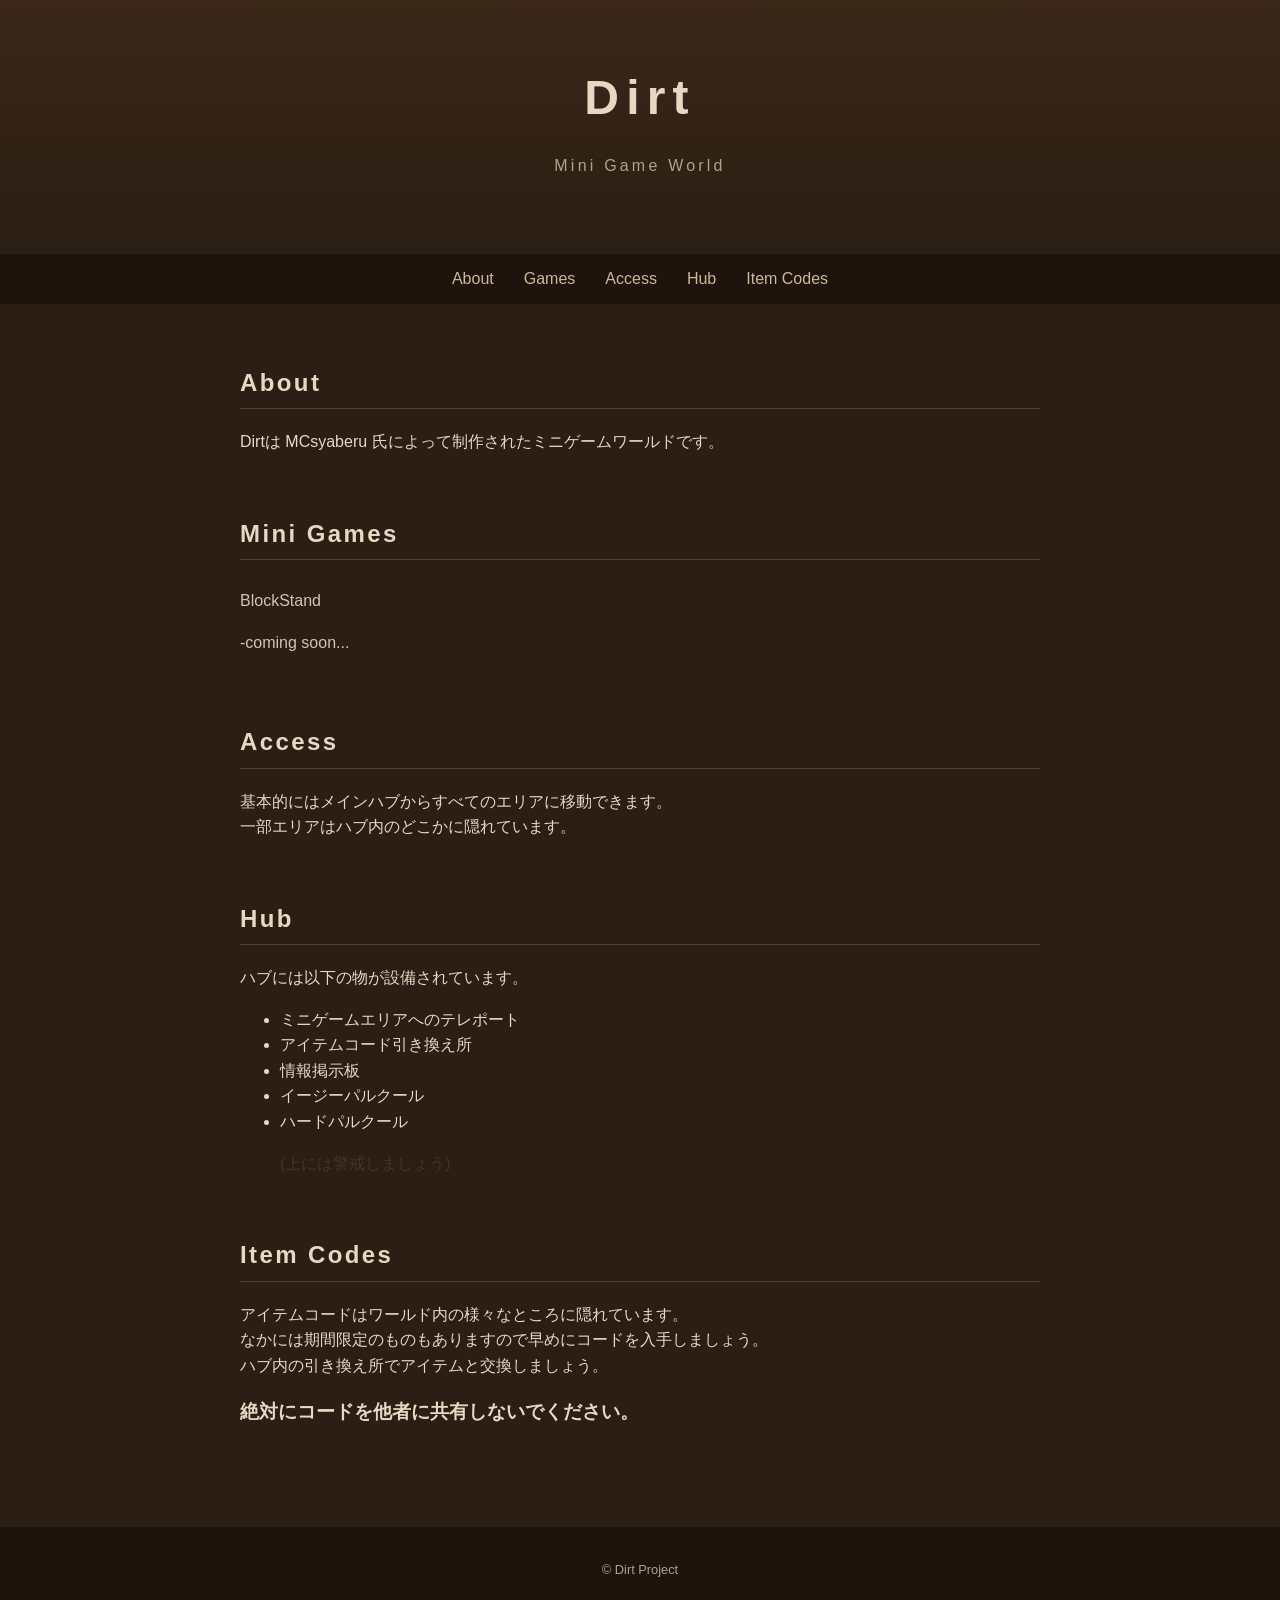
==== index.html @ 707f64bc "Add files via upload" ====
<!DOCTYPE html>
<html lang="ja">
<head>
    <meta charset="UTF-8">
    <link rel="shortcut icon" href="favicon.ico" type="image/x-icon">
    <title>Dirt | Mini Game World</title>
    <link rel="stylesheet" href="style.css">
</head>
<body>

    <!-- ヘッダー -->
    <header class="header">
        <h1 class="title">Dirt</h1>
        <p class="subtitle">Mini Game World</p>
    </header>

    <!-- ナビゲーション -->
    <nav class="nav">
        <a href="#about">About</a>
        <a href="#games">Games</a>
        <a href="#access">Access</a>
        <a href="#hub">Hub</a>
        <a href="#item">Item Codes</a>
    </nav>

    <!-- メイン -->
    <main class="main">

        <section id="about" class="section">
            <h2>About</h2>
            <p>
                Dirtは MCsyaberu 氏によって制作されたミニゲームワールドです。
            </p>
        </section>

        <section id="games" class="section">
            <h2>Mini Games</h2>
            <ul class="game-list">
                <li>BlockStand</li>
                <li>-coming soon...</li>
            </ul>
        </section>

        <section id="access" class="section">
            <h2>Access</h2>
            <p>
                基本的にはメインハブからすべてのエリアに移動できます。<br>
                一部エリアはハブ内のどこかに隠れています。
            </p>

        </section>
        <section id="hub" class="section">
            <h2>Hub</h2>
            <p>
                ハブには以下の物が設備されています。
            </p>
            <ul class="hub-list">
                <li>ミニゲームエリアへのテレポート</li>
                <li>アイテムコード引き換え所</li>
                <li>情報掲示板</li>
                <li>イージーパルクール</li>
                <li>ハードパルクール</li>
                <p style="color: #493323;">(上には警戒しましょう)</p>
        </section>
        <section id="item" class="section">
            <h2>Item Codes</h2>
            <p>
                アイテムコードはワールド内の様々なところに隠れています。<br>
                なかには期間限定のものもありますので早めにコードを入手しましょう。<br>
                ハブ内の引き換え所でアイテムと交換しましょう。
            </p>
            <h3>絶対にコードを他者に共有しないでください。</h3>
    </main>

    <!-- フッター -->
    <footer class="footer">
        <p>© Dirt Project</p>
    </footer>

</body>
</html>
---- style.css ----
/* 全体 */
body {
    margin: 0;
    background: #2b1e14; /* 濃い土 */
    color: #e6d8c3;      /* 明るい砂色 */
    font-family: "Segoe UI", sans-serif;
    line-height: 1.6;
}

/* ヘッダー */
.header {
    padding: 60px 20px;
    text-align: center;
    background: linear-gradient(#3a2718, #2b1e14);
}

.title {
    font-size: 3rem;
    letter-spacing: 0.15em;
    margin: 0;
}

.subtitle {
    opacity: 0.7;
    letter-spacing: 0.2em;
}

/* ナビ */
.nav {
    display: flex;
    justify-content: center;
    gap: 30px;
    background: #1f140d;
    padding: 12px;
}

.nav a {
    color: #cbb89b;
    text-decoration: none;
}

.nav a:hover {
    color: #ffffff;
}

/* メイン */
.main {
    max-width: 800px;
    margin: 0 auto;
    padding: 40px 20px;
}

.section {
    margin-bottom: 60px;
}

.section h2 {
    border-bottom: 1px solid #5a3e2a;
    padding-bottom: 6px;
    letter-spacing: 0.1em;
}

/* ゲーム一覧 */
.game-list {
    list-style: none;
    padding-left: 0;
}

.game-list li {
    padding: 8px 0;
    opacity: 0.9;
}

/* フッター */
.footer {
    text-align: center;
    padding: 20px;
    font-size: 0.8rem;
    background: #1a100a;
    opacity: 0.7;
}
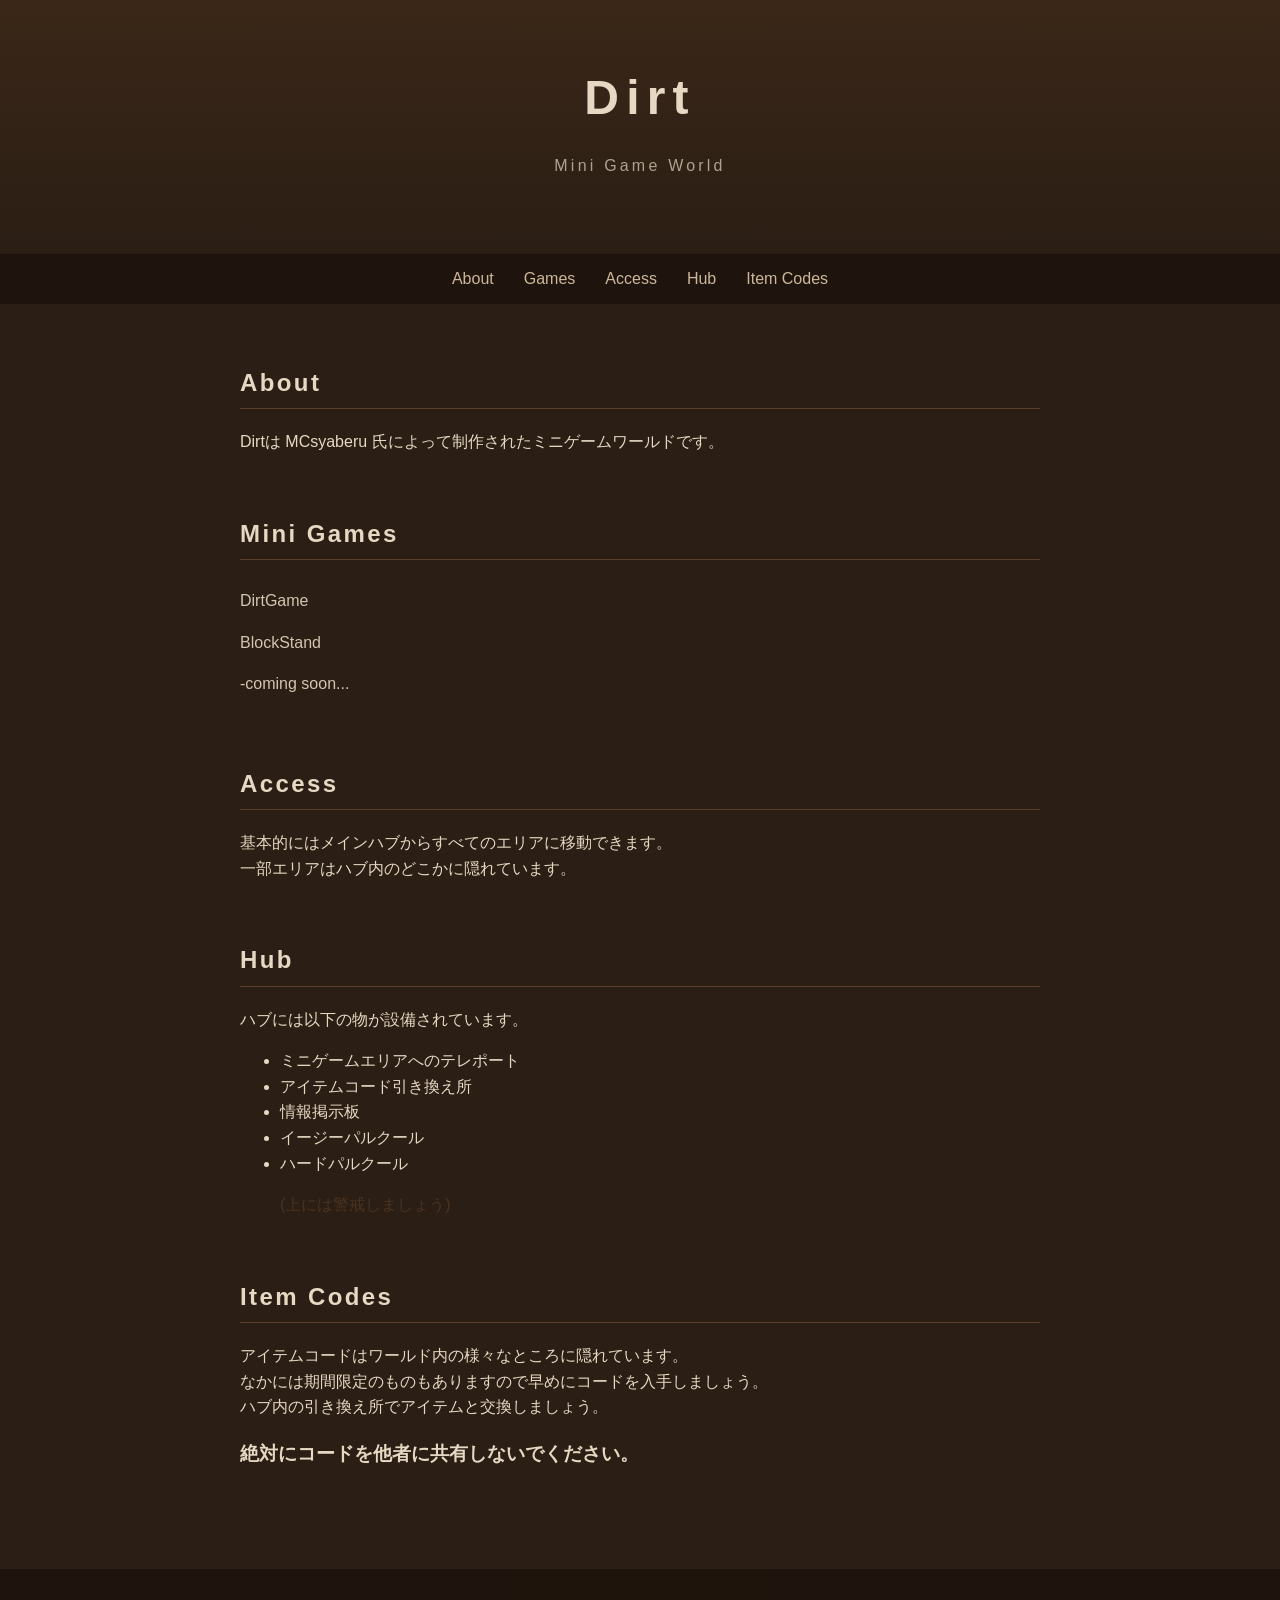
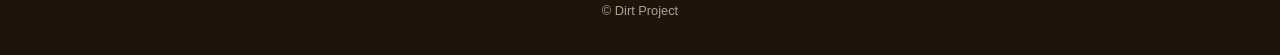
==== commit 6f2705c0: "Update index.html" ====
--- a/index.html
+++ b/index.html
@@ -36,6 +36,7 @@
         <section id="games" class="section">
             <h2>Mini Games</h2>
             <ul class="game-list">
+                <li>DirtGame</li>
                 <li>BlockStand</li>
                 <li>-coming soon...</li>
             </ul>
@@ -79,3 +80,4 @@
 
 </body>
 </html>
+
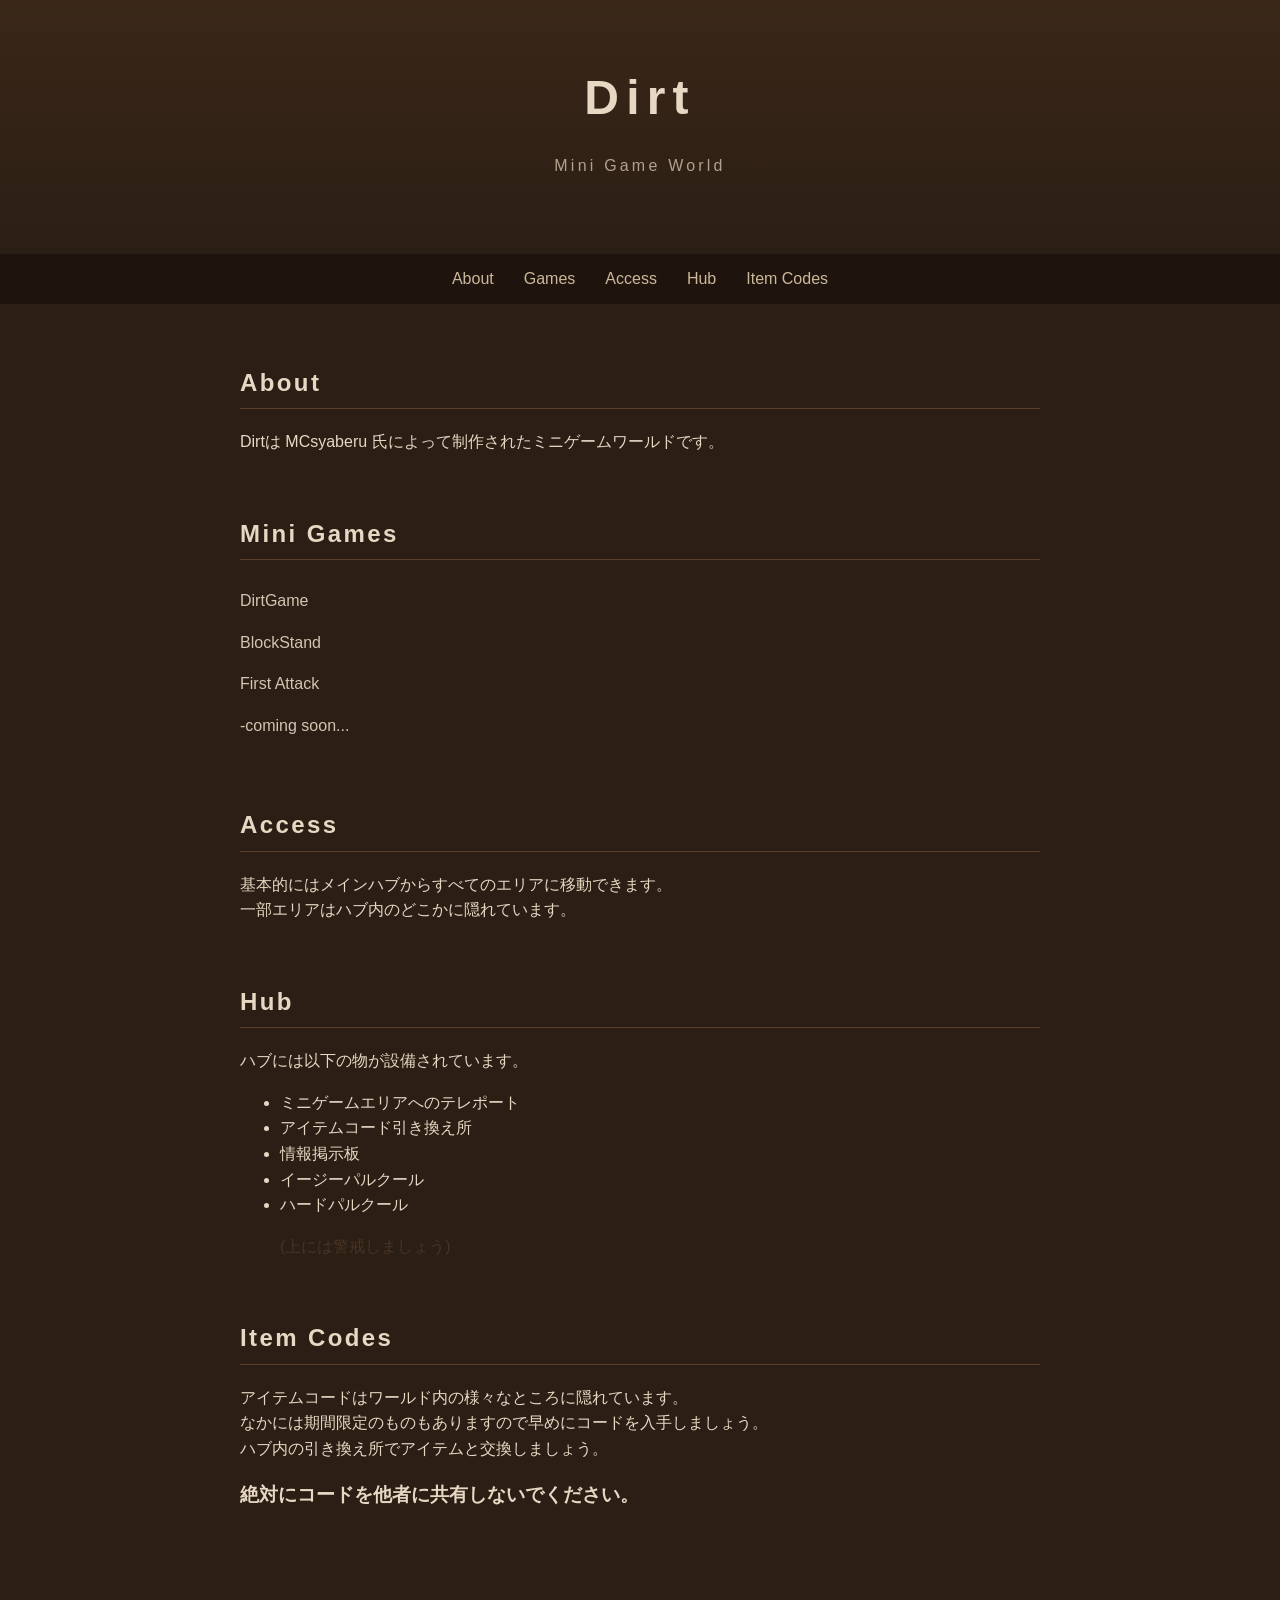
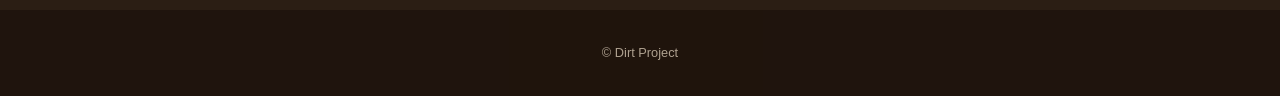
==== commit b4a4cea8: "Update index.html" ====
--- a/index.html
+++ b/index.html
@@ -38,6 +38,7 @@
             <ul class="game-list">
                 <li>DirtGame</li>
                 <li>BlockStand</li>
+                <li>First Attack</li>
                 <li>-coming soon...</li>
             </ul>
         </section>
@@ -80,4 +81,3 @@
 
 </body>
 </html>
-
--- a/style.css
+++ b/style.css
@@ -79,3 +79,6 @@
     background: #1a100a;
     opacity: 0.7;
 }
+html {
+  scroll-behavior: smooth;
+}
